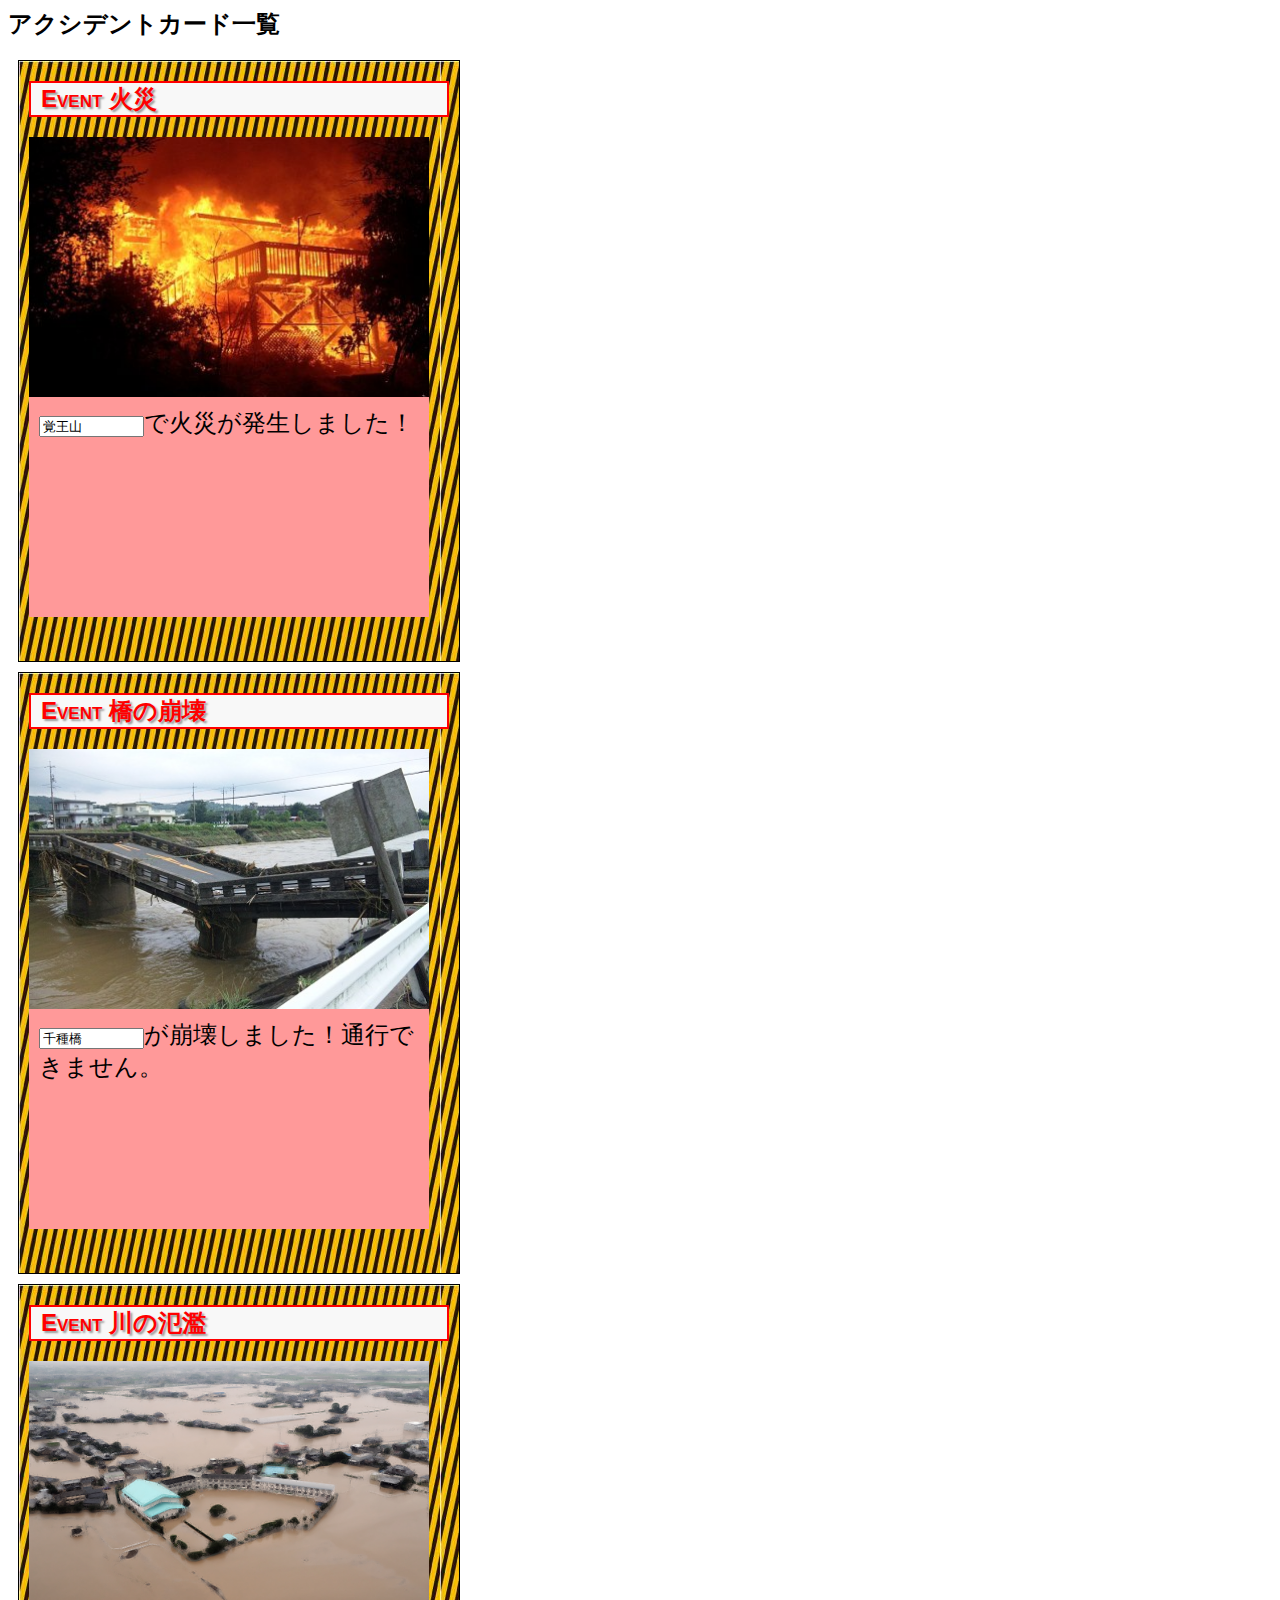
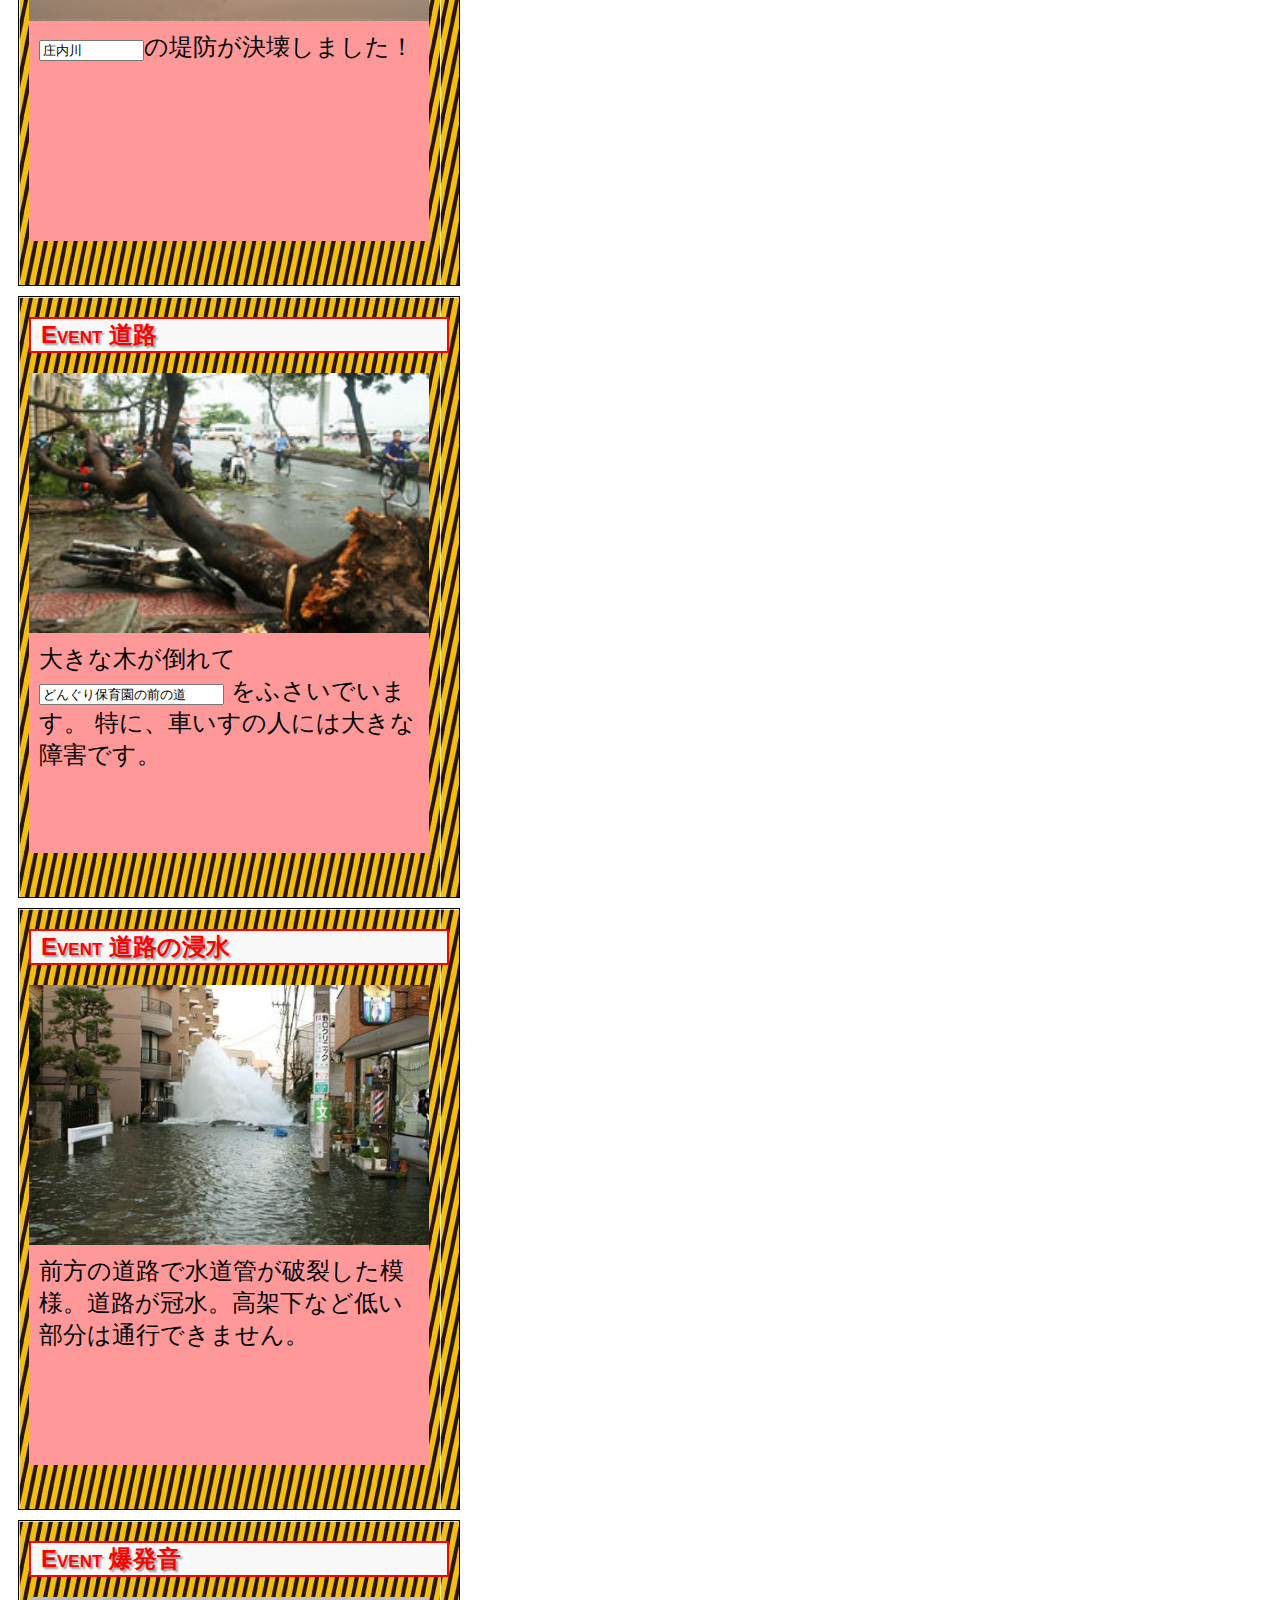
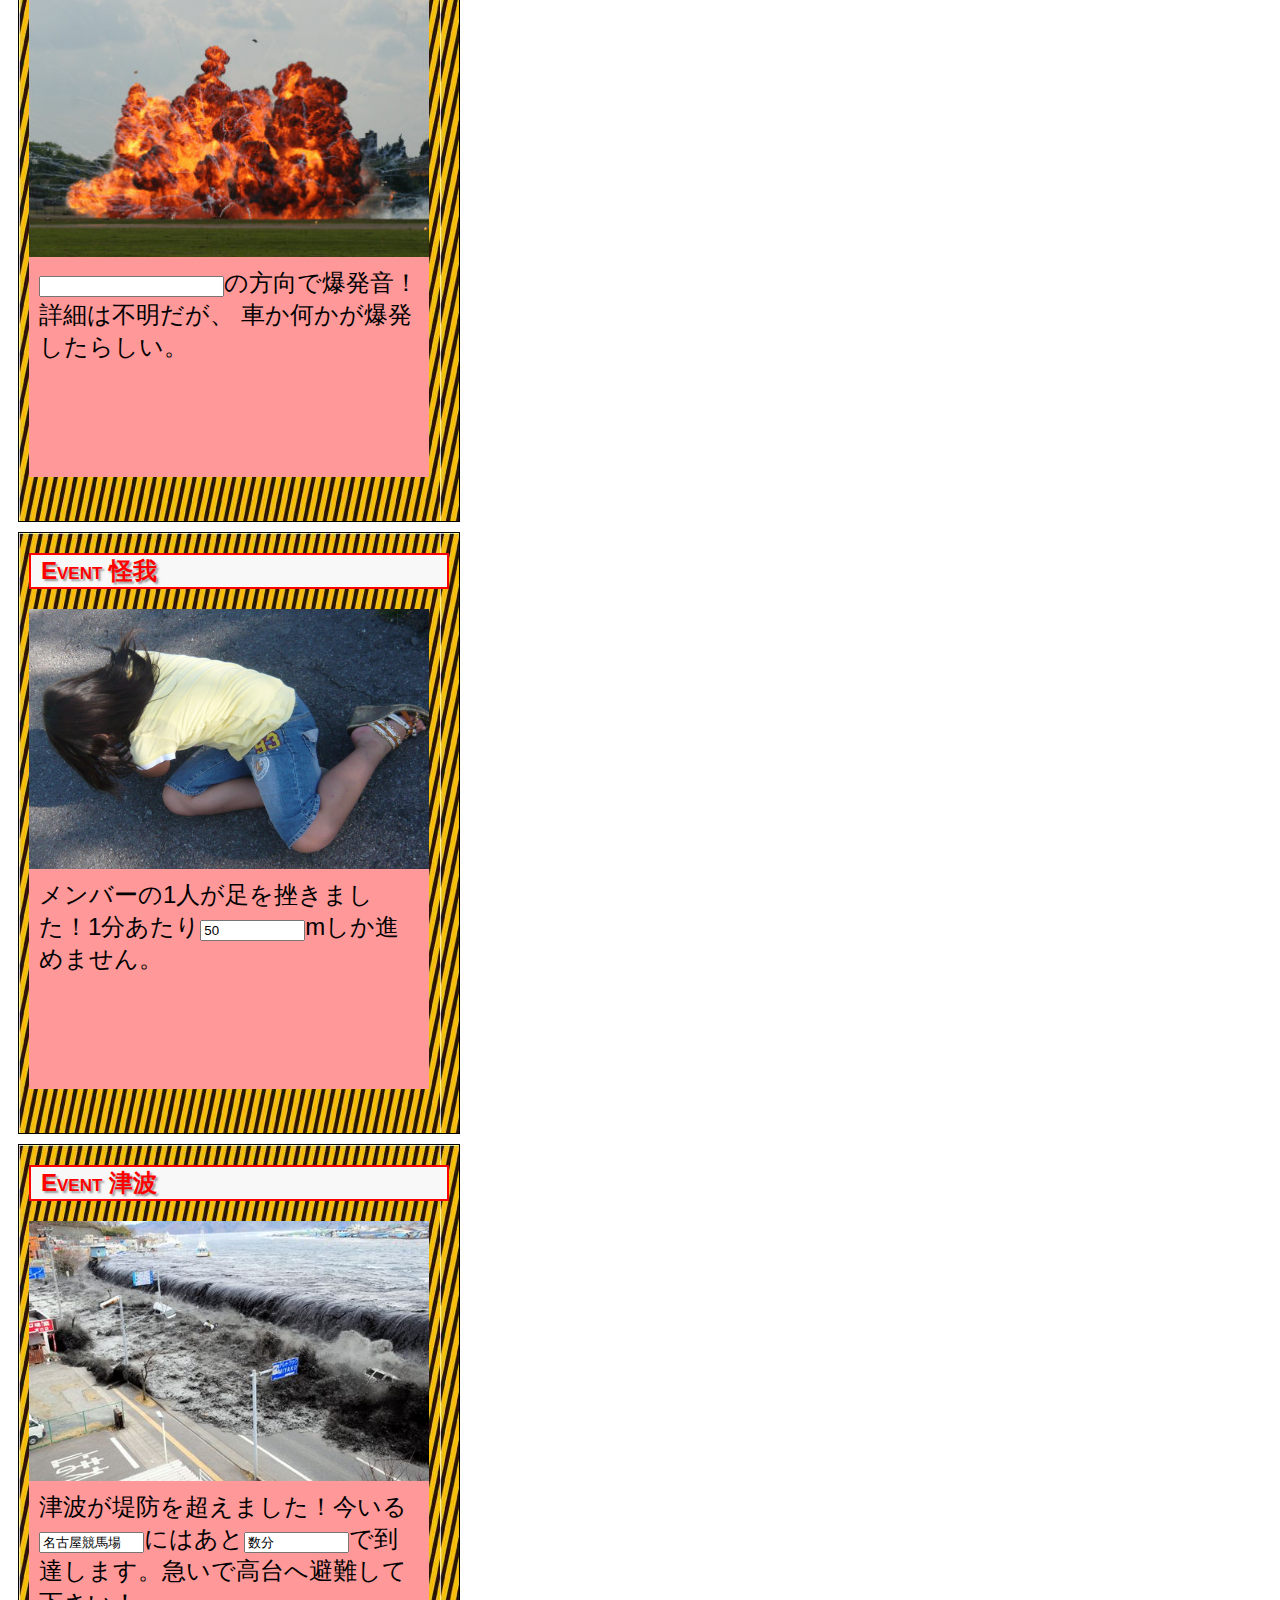
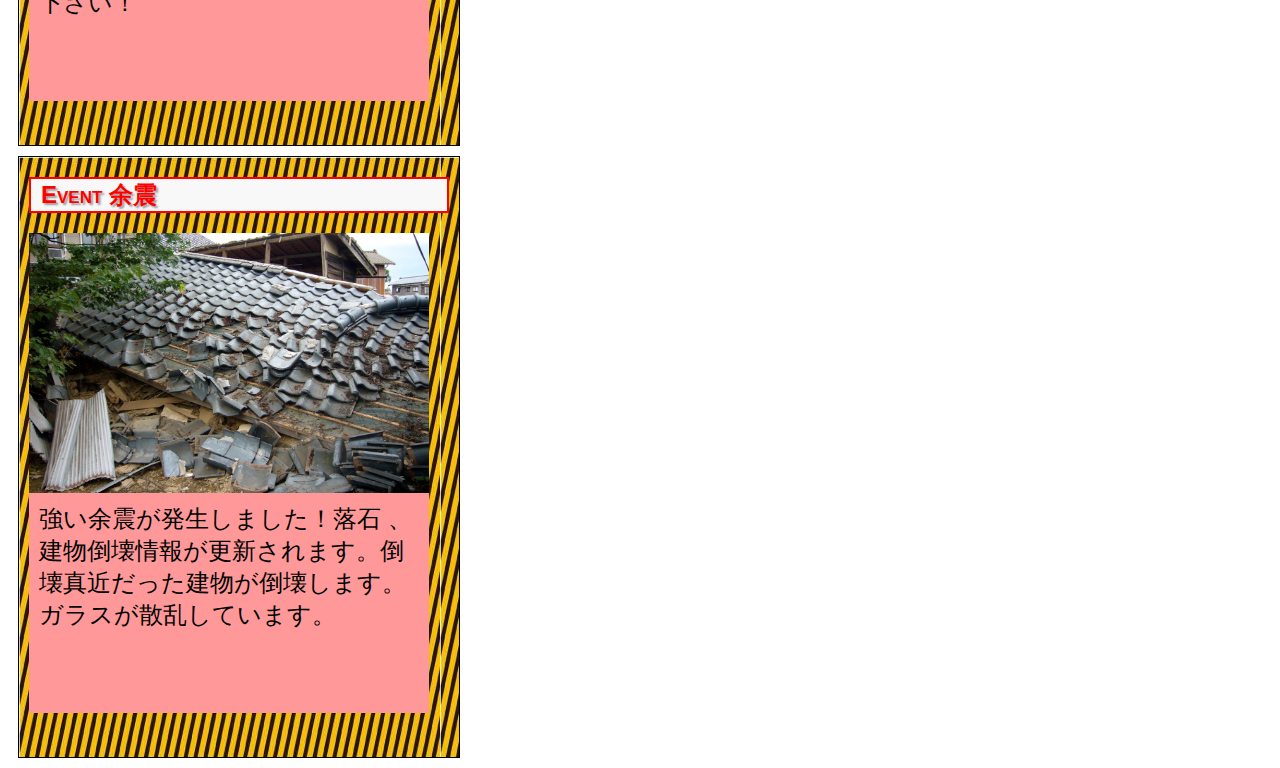
==== accident.html @ 2cfe3a13 "fixed card type" ====
<html>
<head>
<style type="text/css">
body {
    font-family: 'Helvetica', 'Arial', 'ヒラギノ角ゴ Pro W3', 'Hiragino Kaku Gothic Pro', 'Osaka', 'メイリオ', 'Meiryo', 'ＭＳ Ｐゴシック', 'MS PGothic', sans-serif;
}

div.card {
  margin: 10px;
  width: 420px;
  height: 600px;
  background-color: #e8e8e8;
  border-style: solid;
  border-width: 1px;
  padding-right: 10px;
  padding-left: 10px;
  background-image: url(img2/event_back.jpg) ;
}

h2.card_title {
  padding-left: 10px;
  padding-right: 10px;
  border-style: solid;
  border-width: 2px;
  background: #f8f8f8;
  text-shadow: #999 2px 2px 2px;
  font-variant: small-caps;

}

h2.event_title {
  color: red;
}

h2.role_title {
  color: blue;
}


img.card_img {
  width: 400px;
  height: 260px;
  //padding: 3px;
  //border-style: solid;
  //border-width: 1px;
  //border-color: gray;
}

div.description {
  padding: 10px;
  width: 380px;
  height: 200px;
  font-size: 18pt;
  background-color: #f99;
}

</style>
</head>
<body>

<h2>アクシデントカード一覧</h2>

<div class="card">
<h2 class="event_title card_title">Event 火災</h2>
<img src="img/fire.png" class="card_img" />
<div class="description">
<input id="area" value="覚王山" size="10" />で火災が発生しました！
</div>
</div>

<div class="card">
<h2 class="event_title card_title">Event 橋の崩壊</h2>
<img src="img/bridge.png" class="card_img" />
<div class="description">
<input id="area" value="千種橋" size="10" />が崩壊しました！通行できません。
</div>
</div>


<div class="card">
<h2 class="event_title card_title">Event 川の氾濫</h2>
<img src="img/flood.png" class="card_img" />
<div class="description">
<input id="area" value="庄内川" size="10" />の堤防が決壊しました！
</div>
</div>




<div class="card">
<h2 class="event_title card_title">Event 道路</h2>
<img src="img/tree.png" class="card_img" />
<div class="description">
大きな木が倒れて<input id="area" value="どんぐり保育園の前の道" size="20" /> をふさいでいます。
特に、車いすの人には大きな障害です。
</div>
</div>

<div class="card">
<h2 class="event_title card_title">Event 道路の浸水</h2>
<img src="img/suidoukan.jpg" class="card_img" />
<div class="description">
前方の道路で水道管が破裂した模様。道路が冠水。高架下など低い部分は通行できません。
</div>
</div>

<!--
<div class="card">
<h2 class="event_title card_title">Event 火災</h2>
<img src="img/fire.png" class="card_img" />
<div class="description">
前方から火の手。進路変更が必要。
</div>
</div>
-->

<div class="card">
<h2 class="event_title card_title">Event 爆発音</h2>
<img src="img/explosion.png" class="card_img" />
<div class="description">
<input />の方向で爆発音！詳細は不明だが、
車か何かが爆発したらしい。
</div>
</div>


<div class="card">
<h2 class="event_title card_title">Event 怪我</h2>
<img src="img/foot.jpg" class="card_img" />
<div class="description">
メンバーの1人が足を挫きました！1分あたり<input value="50" size="10" />mしか進めません。
</div>
</div>

<div class="card">
<h2 class="event_title card_title">Event 津波</h2>
<img src="img/tsunami.jpg" class="card_img" />
<div class="description">
津波が堤防を超えました！今いる<input value="名古屋競馬場" size="10" />にはあと<input value="数分" size="10">で到達します。急いで高台へ避難して下さい！
</div>
</div>

<div class="card">
<h2 class="event_title card_title">Event 余震</h2>
<img src="img/yoshin.png" class="card_img" />
<div class="description">
強い余震が発生しました！落石 、建物倒壊情報が更新されます。倒壊真近だった建物が倒壊します。ガラスが散乱しています。
</div>
</div>




</body></html>
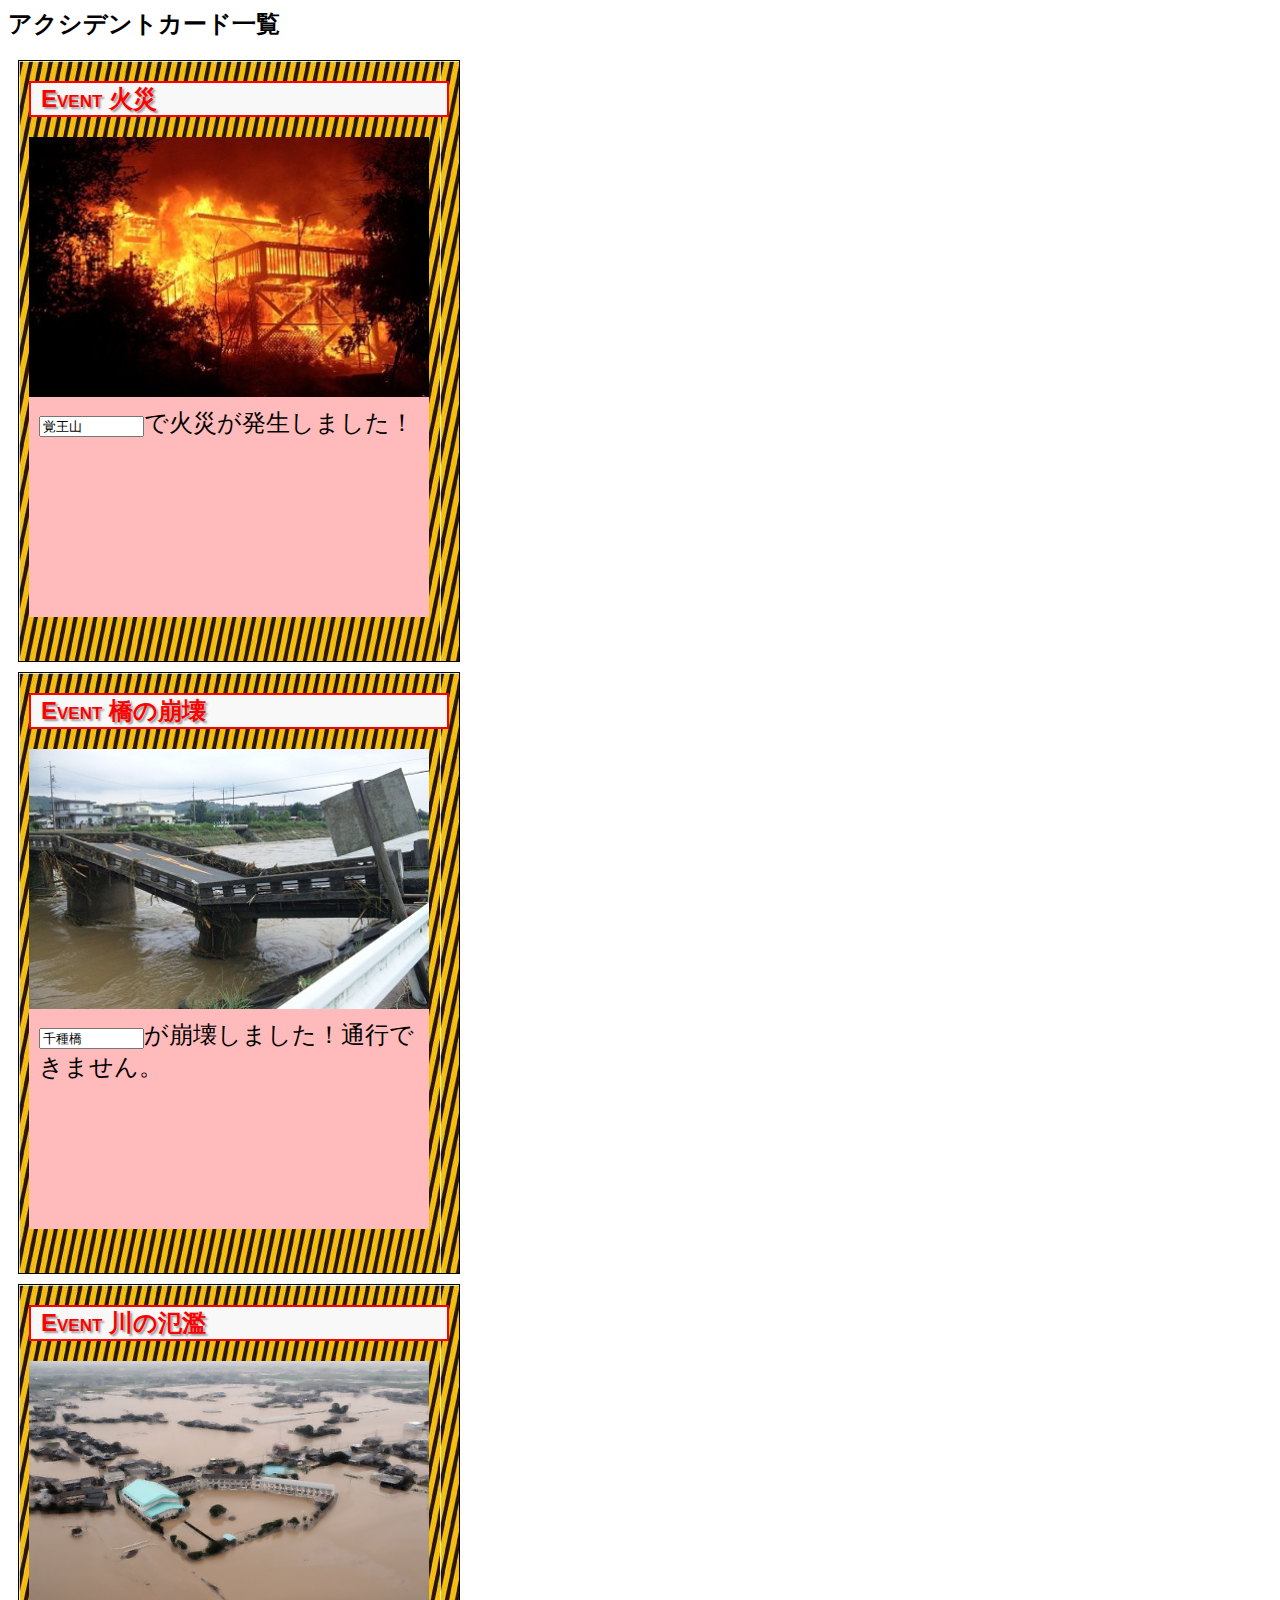
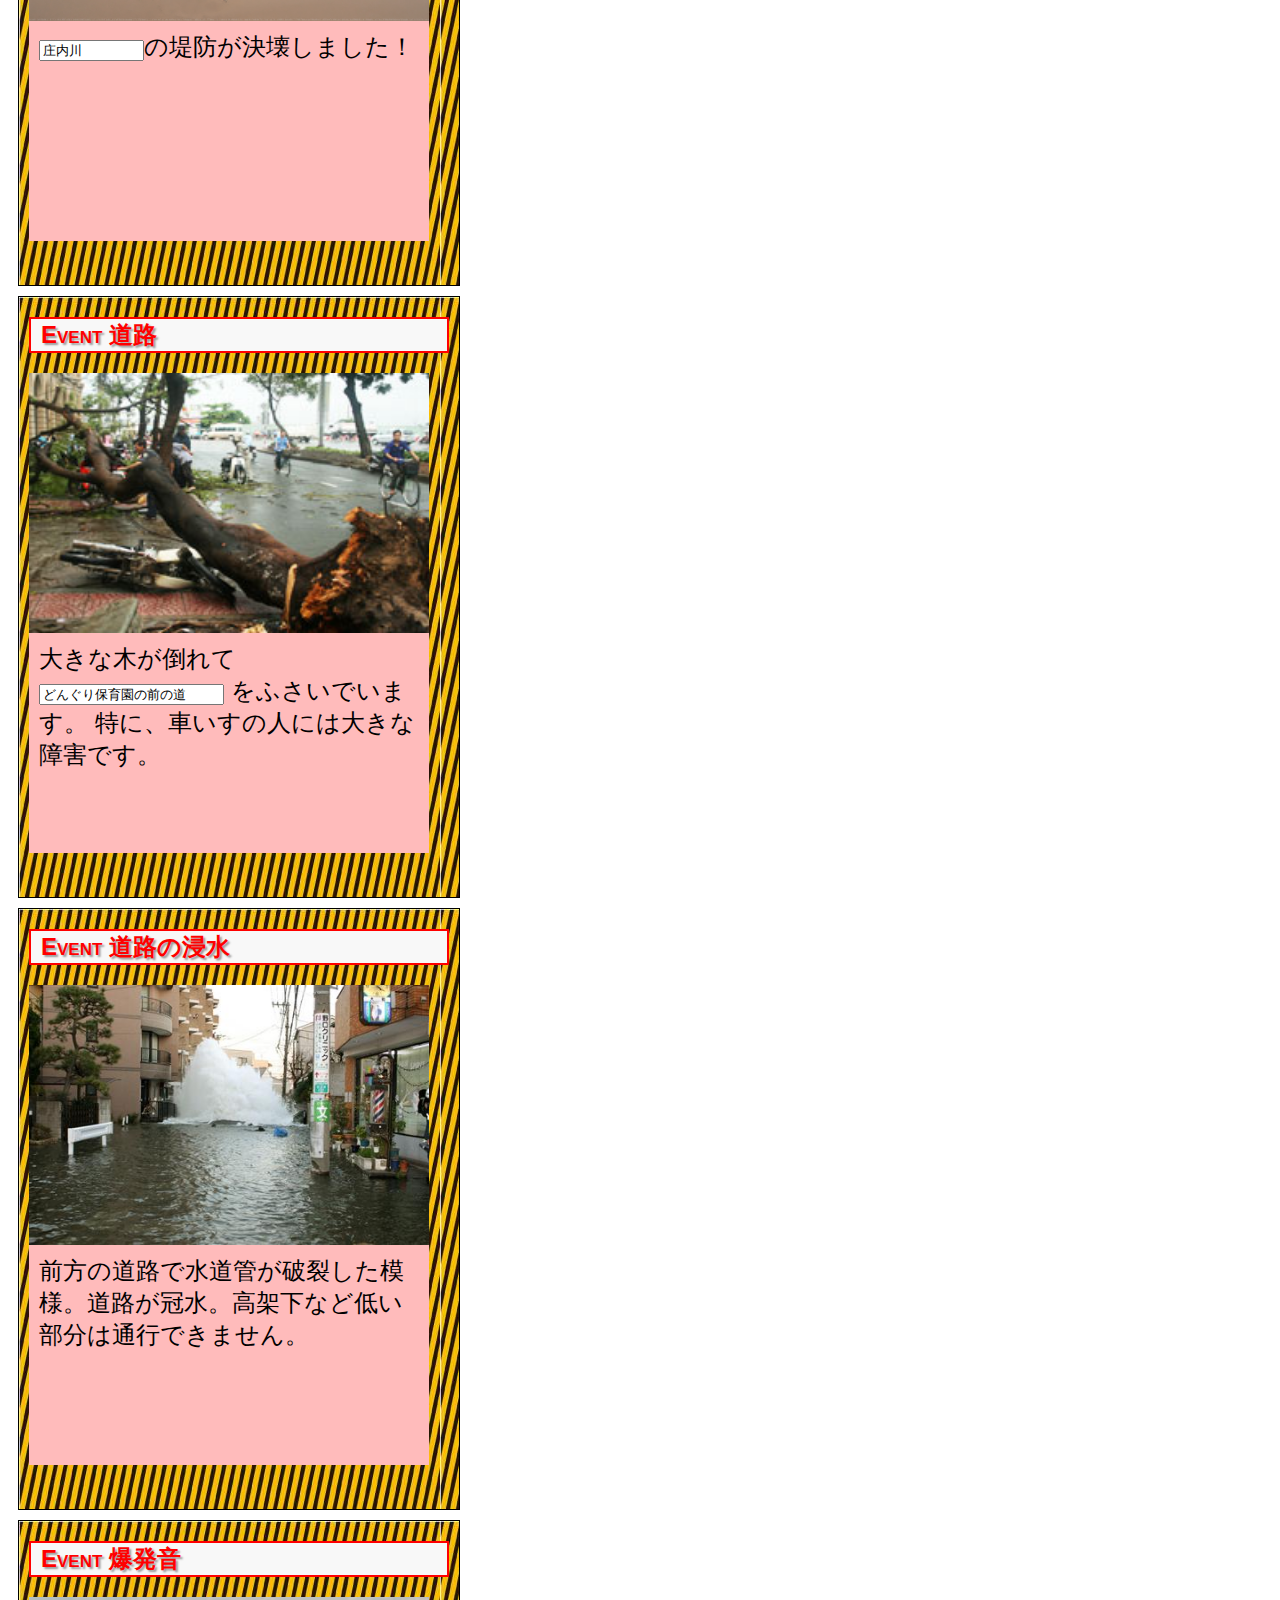
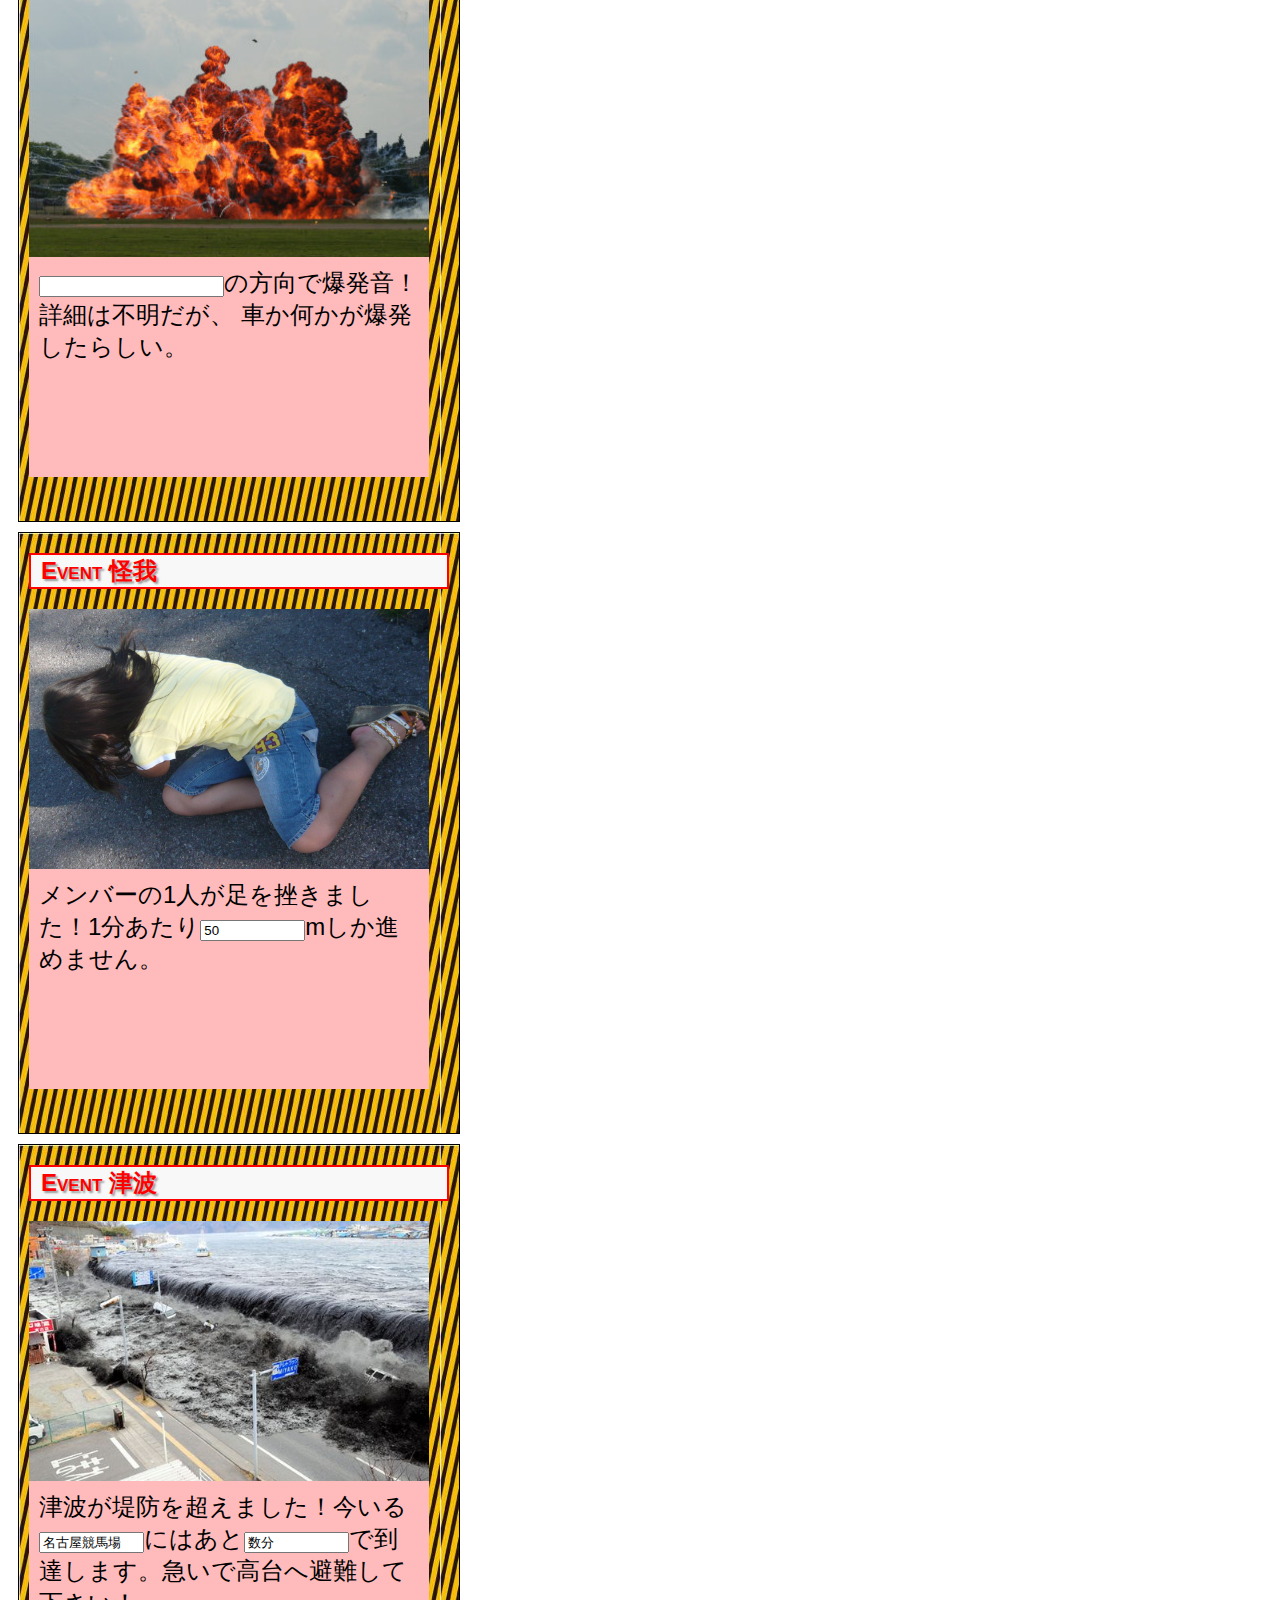
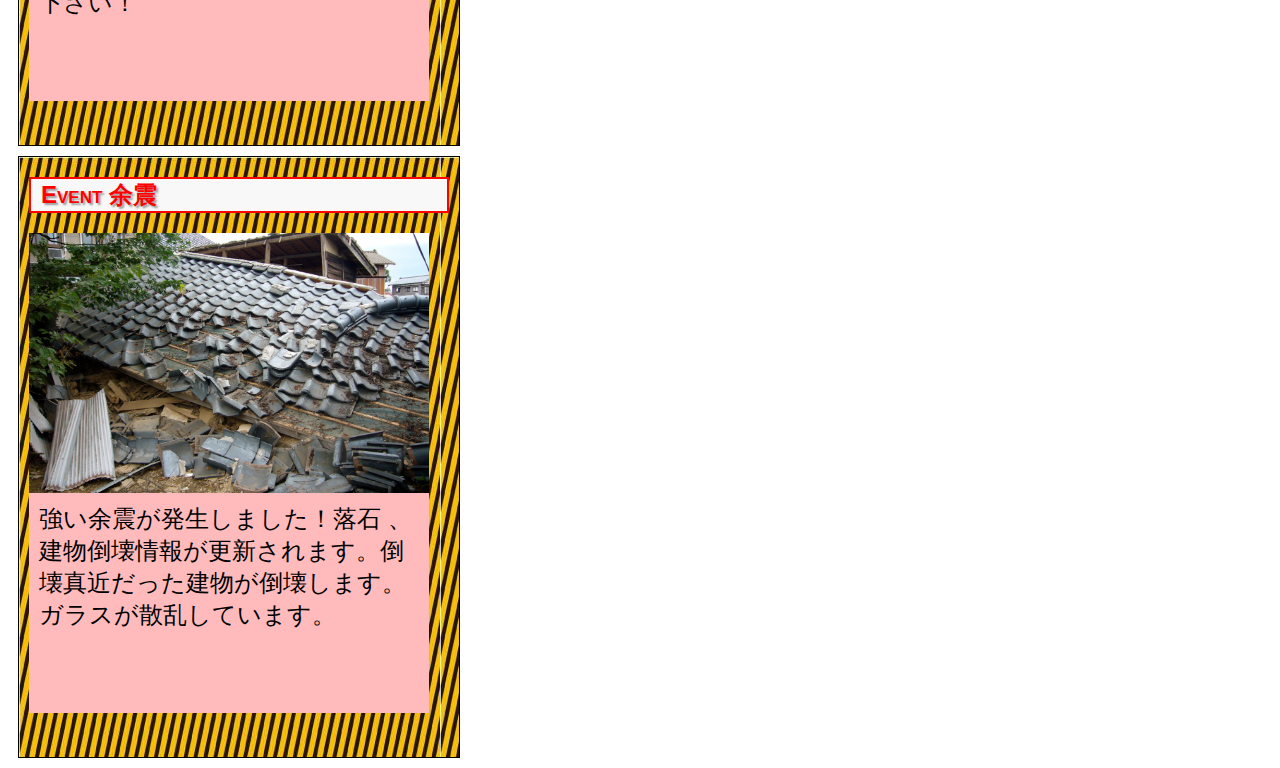
==== commit 53e8cbff: "changed app name" ====
--- a/accident.html
+++ b/accident.html
@@ -51,7 +51,7 @@
   width: 380px;
   height: 200px;
   font-size: 18pt;
-  background-color: #f99;
+  background-color: #fbb;
 }
 
 </style>
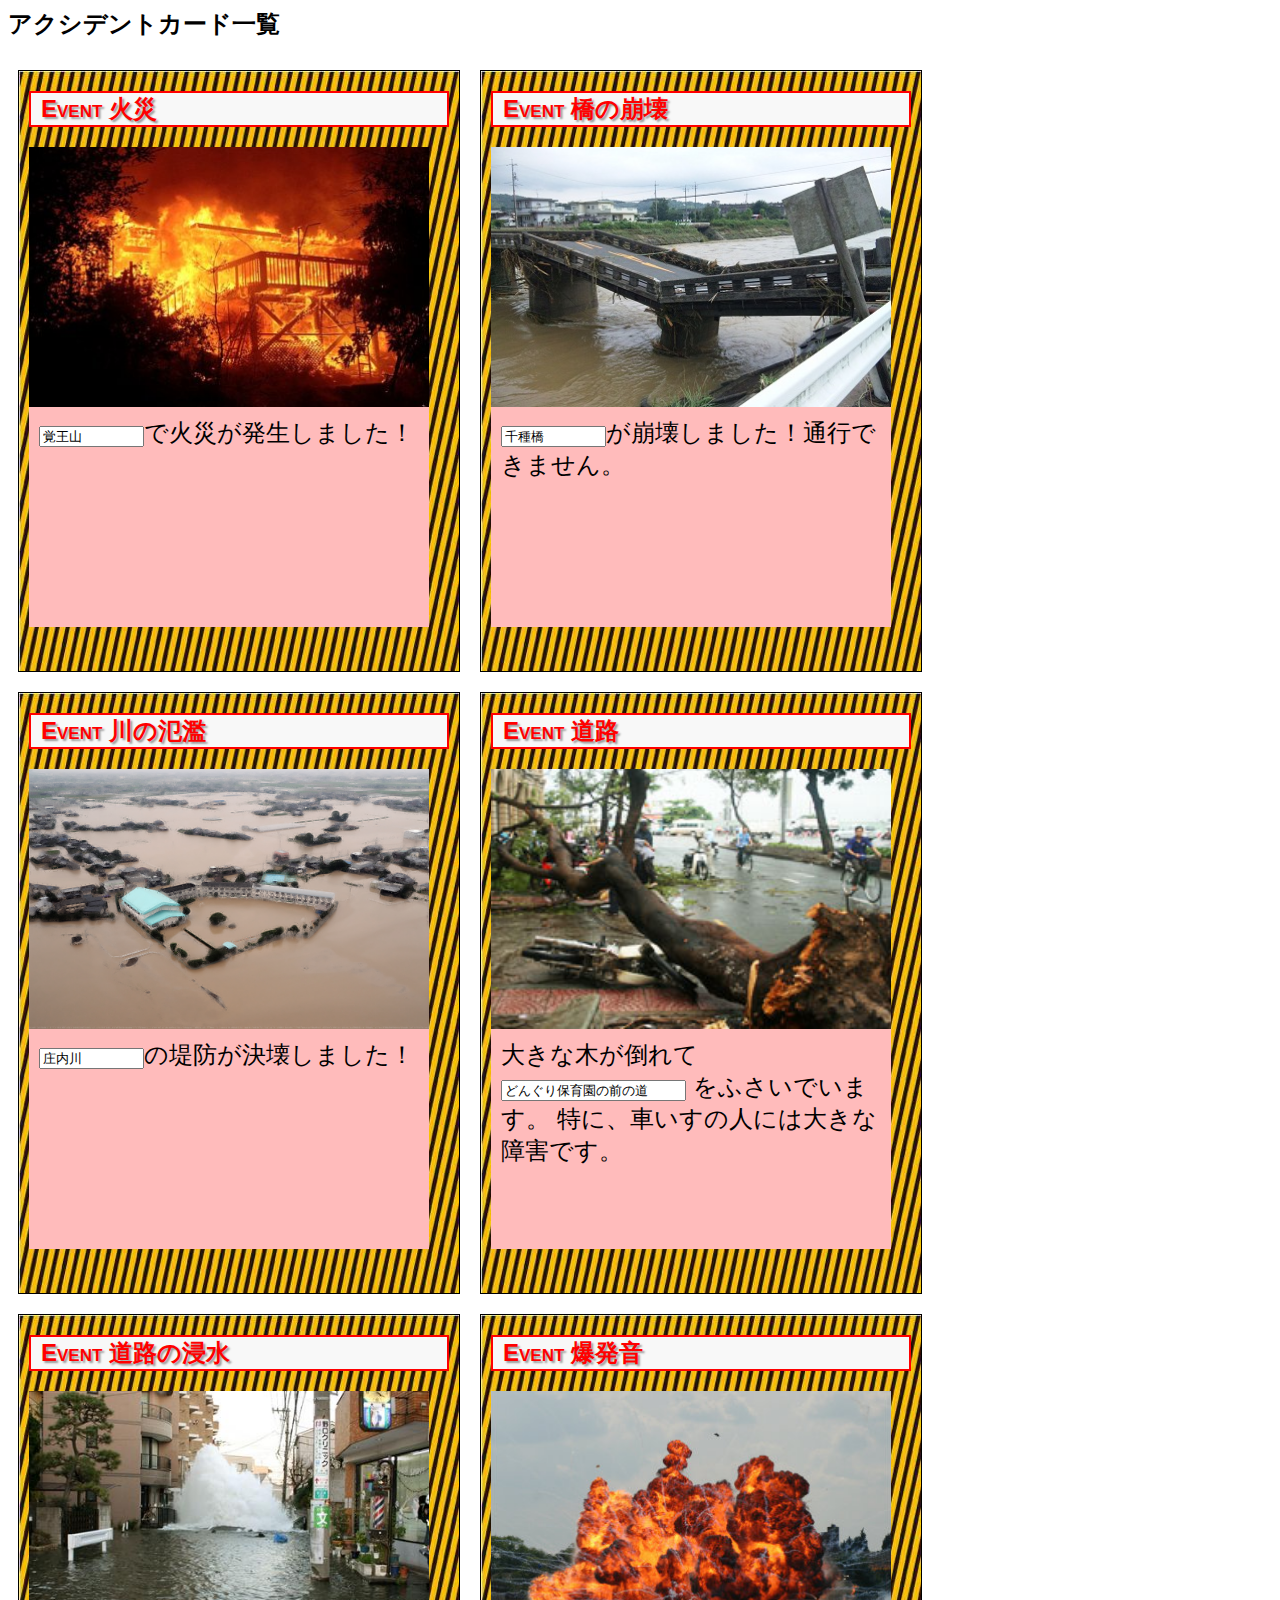
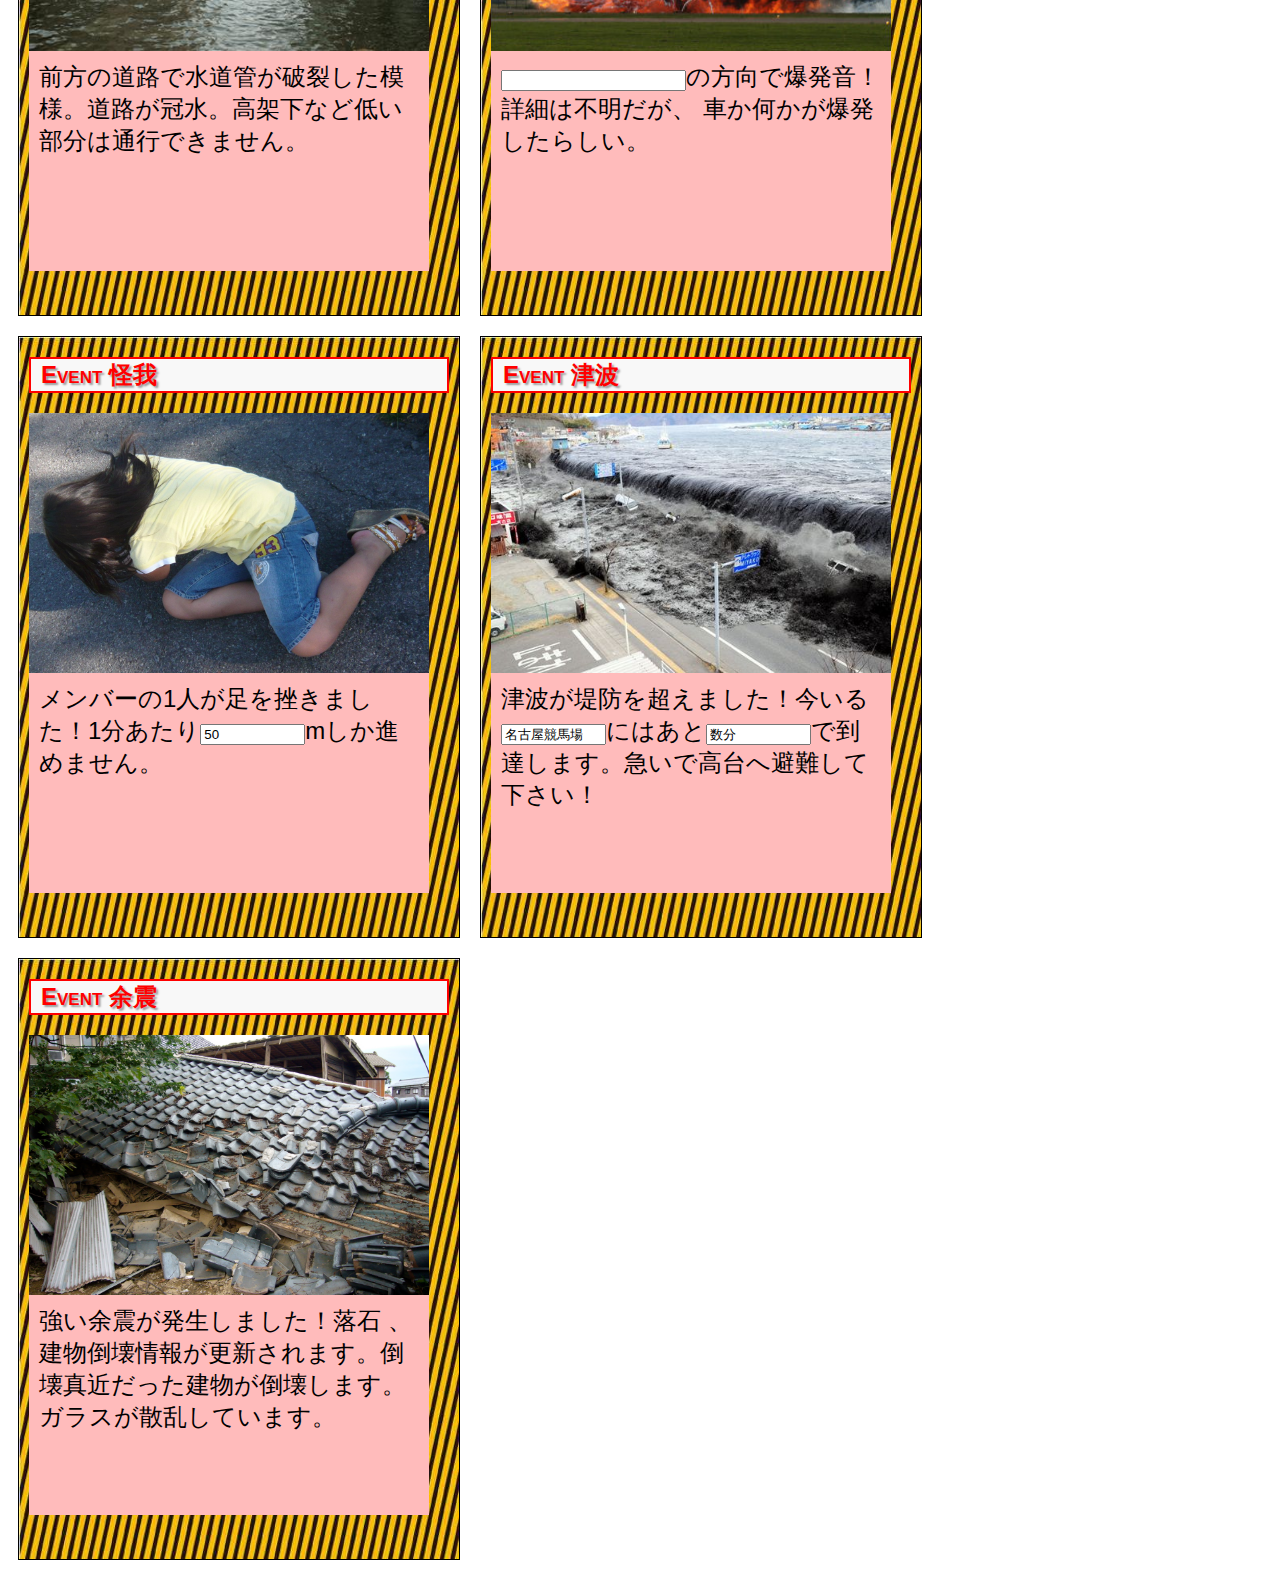
==== commit 6a627140: "fix card description displaying" ====
--- a/accident.html
+++ b/accident.html
@@ -1,5 +1,6 @@
 <html>
 <head>
+<meta content="text/html" charset="UTF-8" />
 <style type="text/css">
 body {
     font-family: 'Helvetica', 'Arial', 'ヒラギノ角ゴ Pro W3', 'Hiragino Kaku Gothic Pro', 'Osaka', 'メイリオ', 'Meiryo', 'ＭＳ Ｐゴシック', 'MS PGothic', sans-serif;
@@ -15,6 +16,7 @@
   padding-right: 10px;
   padding-left: 10px;
   background-image: url(img2/event_back.jpg) ;
+  float: left;
 }
 
 h2.card_title {
